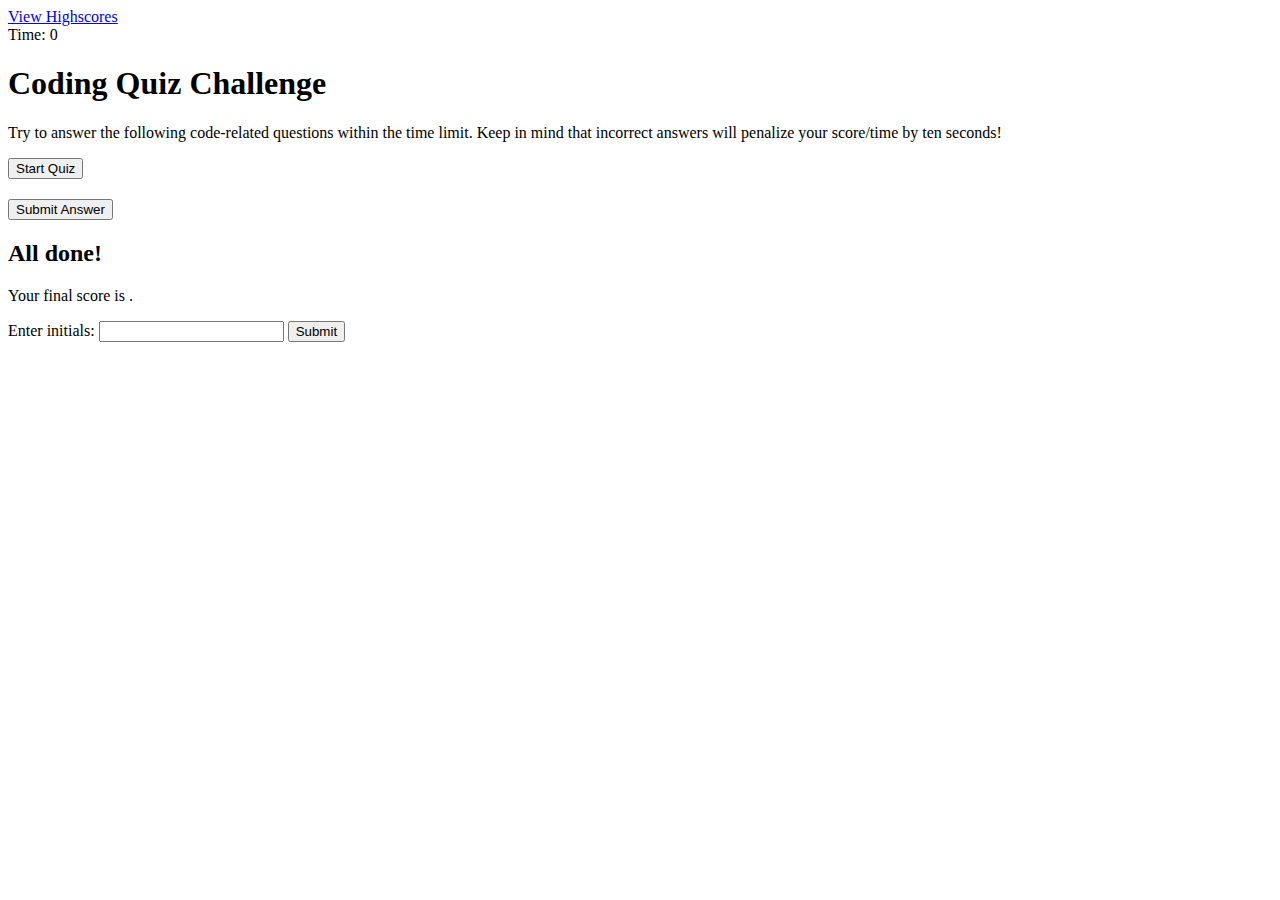
==== index.html @ 766d6c56 "changed directory of html" ====
<!DOCTYPE html>
<html lang="en">
<head>
  <meta charset="UTF-8">
  <meta name="viewport" content="width=device-width, initial-scale=1.0">
  <meta http-equiv="X-UA-Compatible" content="ie=edge">
  <title>Coding Quiz Challenge</title>
  <link rel="stylesheet" href="assets/css/styles.css">
</head>
<body>
  <div class="wrapper">
    <div class="scores">
      <a href="highscores.html">View Highscores</a>
    </div>
    <div class="timer">Time: <span id="time">0</span></div>
    <div id="start-screen" class="start">
      <h1>Coding Quiz Challenge</h1>
      <p>Try to answer the following code-related questions within the time limit. Keep in mind that incorrect answers will penalize your score/time by ten seconds!</p>
      <button id="start">Start Quiz</button>
    </div>

    <div id="questions" class="hide">
      <h2 id="question-title"></h2>
      <div id="choices" class="choices"></div>
      <button id="submit-answer">Submit Answer</button>
      <div id="feedback" class="feedback hide"></div>
    </div>

    <div id="end-screen" class="hide">
      <h2>All done!</h2>
      <p>Your final score is <span id="final-score"></span>.</p>
      <p>Enter initials: <input type="text" id="initials" maxlength="3" />
        <button id="submit">Submit</button>
      </p>
    </div>
  </div>
  <script type="module" src="assets/js/questions.js"></script>
  <script type="module" src="assets/js/logic.js"></script>

</body>
</html>
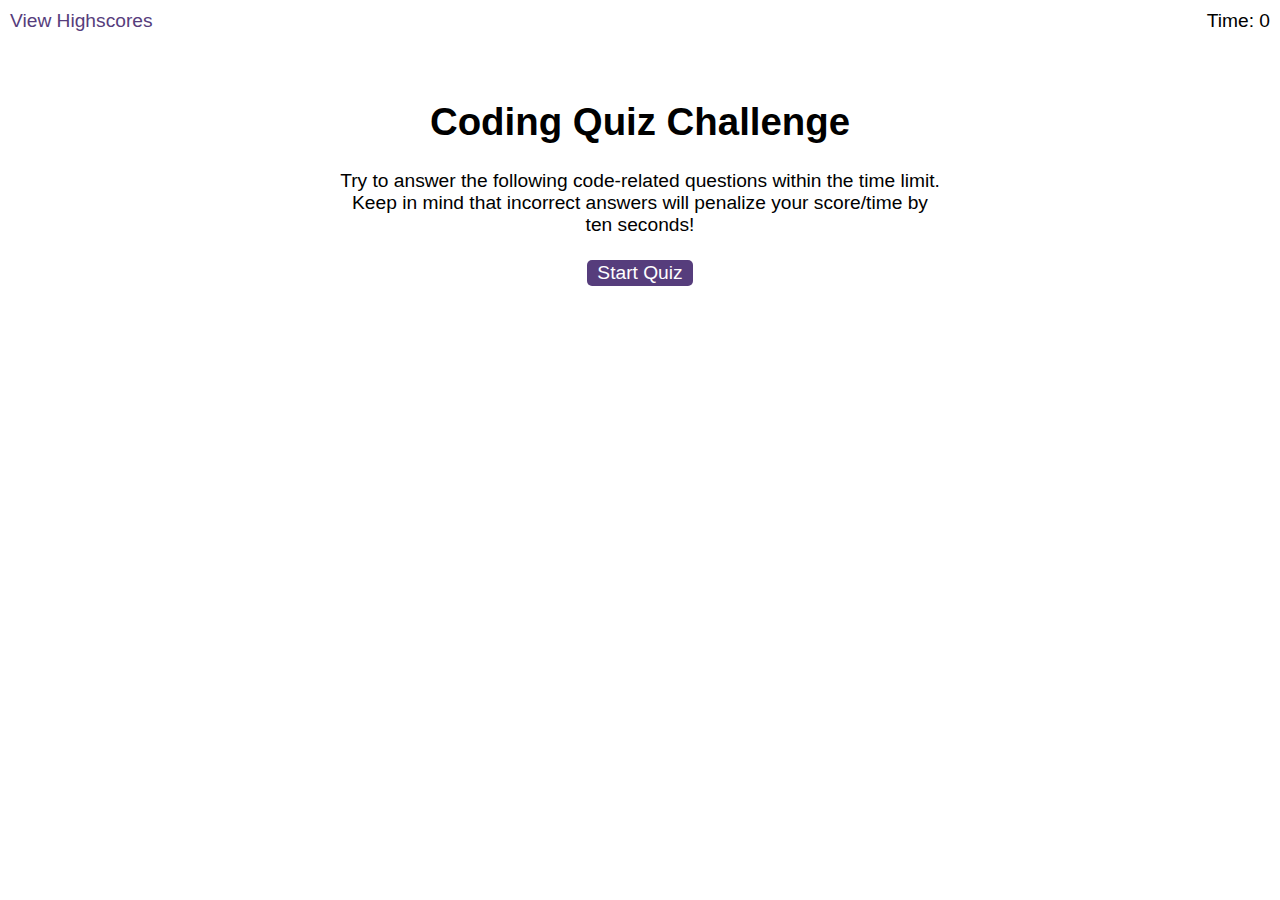
==== commit 4e0b9687: "changed directory" ====
--- a/index.html
+++ b/index.html
@@ -5,7 +5,7 @@
   <meta name="viewport" content="width=device-width, initial-scale=1.0">
   <meta http-equiv="X-UA-Compatible" content="ie=edge">
   <title>Coding Quiz Challenge</title>
-  <link rel="stylesheet" href="assets/css/styles.css">
+  <link rel="stylesheet" href="./starter/assets/css/styles.css">
 </head>
 <body>
   <div class="wrapper">
@@ -34,8 +34,8 @@
       </p>
     </div>
   </div>
-  <script type="module" src="assets/js/questions.js"></script>
-  <script type="module" src="assets/js/logic.js"></script>
+  <script type="module" src="./starter/assets/js/questions.js"></script>
+  <script type="module" src="./starter/assets/js/logic.js"></script>
 
 </body>
 </html>
--- a/starter/assets/css/styles.css
+++ b/starter/assets/css/styles.css
@@ -0,0 +1,94 @@
+body {
+  font-family: Arial;
+  font-size: 120%;
+}
+
+a {
+  color: #563d7c;
+  text-decoration: none;
+  transition: color 0.1s;
+}
+
+a:hover {
+  color: #8570a5;
+}
+
+button {
+  display: inline-block;
+  margin: 5px;
+  cursor: pointer;
+  font-size: 100%;
+  background-color: #563d7c;
+  border-radius: 5px;
+  padding: 2px 10px;
+  color: white;
+  border: 0;
+  transition: background-color 0.1s;
+}
+
+button:hover {
+  background-color: #8570a5;
+}
+
+.choices button {
+  display: block;
+}
+
+input[type="text"] {
+  font-size: 100%;
+}
+
+ol {
+  padding-left: 0px;
+  max-height: 400px;
+  overflow: auto;
+}
+
+li {
+  padding: 5px;
+  list-style: decimal inside none;
+}
+
+li:nth-child(odd) {
+  background-color: #f3edfc;
+}
+
+.wrapper {
+  margin: 100px auto 0 auto;
+  max-width: 600px;
+}
+
+.hide {
+  display: none;
+}
+
+.start {
+  text-align: center;
+}
+
+.scores {
+  position: absolute;
+  top: 10px;
+  left: 10px;
+}
+
+.feedback {
+  font-style: italic;
+  font-size: 120%;
+  margin-top: 20px;
+  padding-top: 10px;
+  color: gray;
+  border-top: 2px solid #ccc;
+}
+
+.timer {
+  position: absolute;
+  top: 10px;
+  right: 10px;
+}
+
+.selected {
+  box-shadow: 0px 0px 20px rgba(53, 6, 240, 0.4); 
+  background-color: aqua;
+  opacity: 50%;
+}
